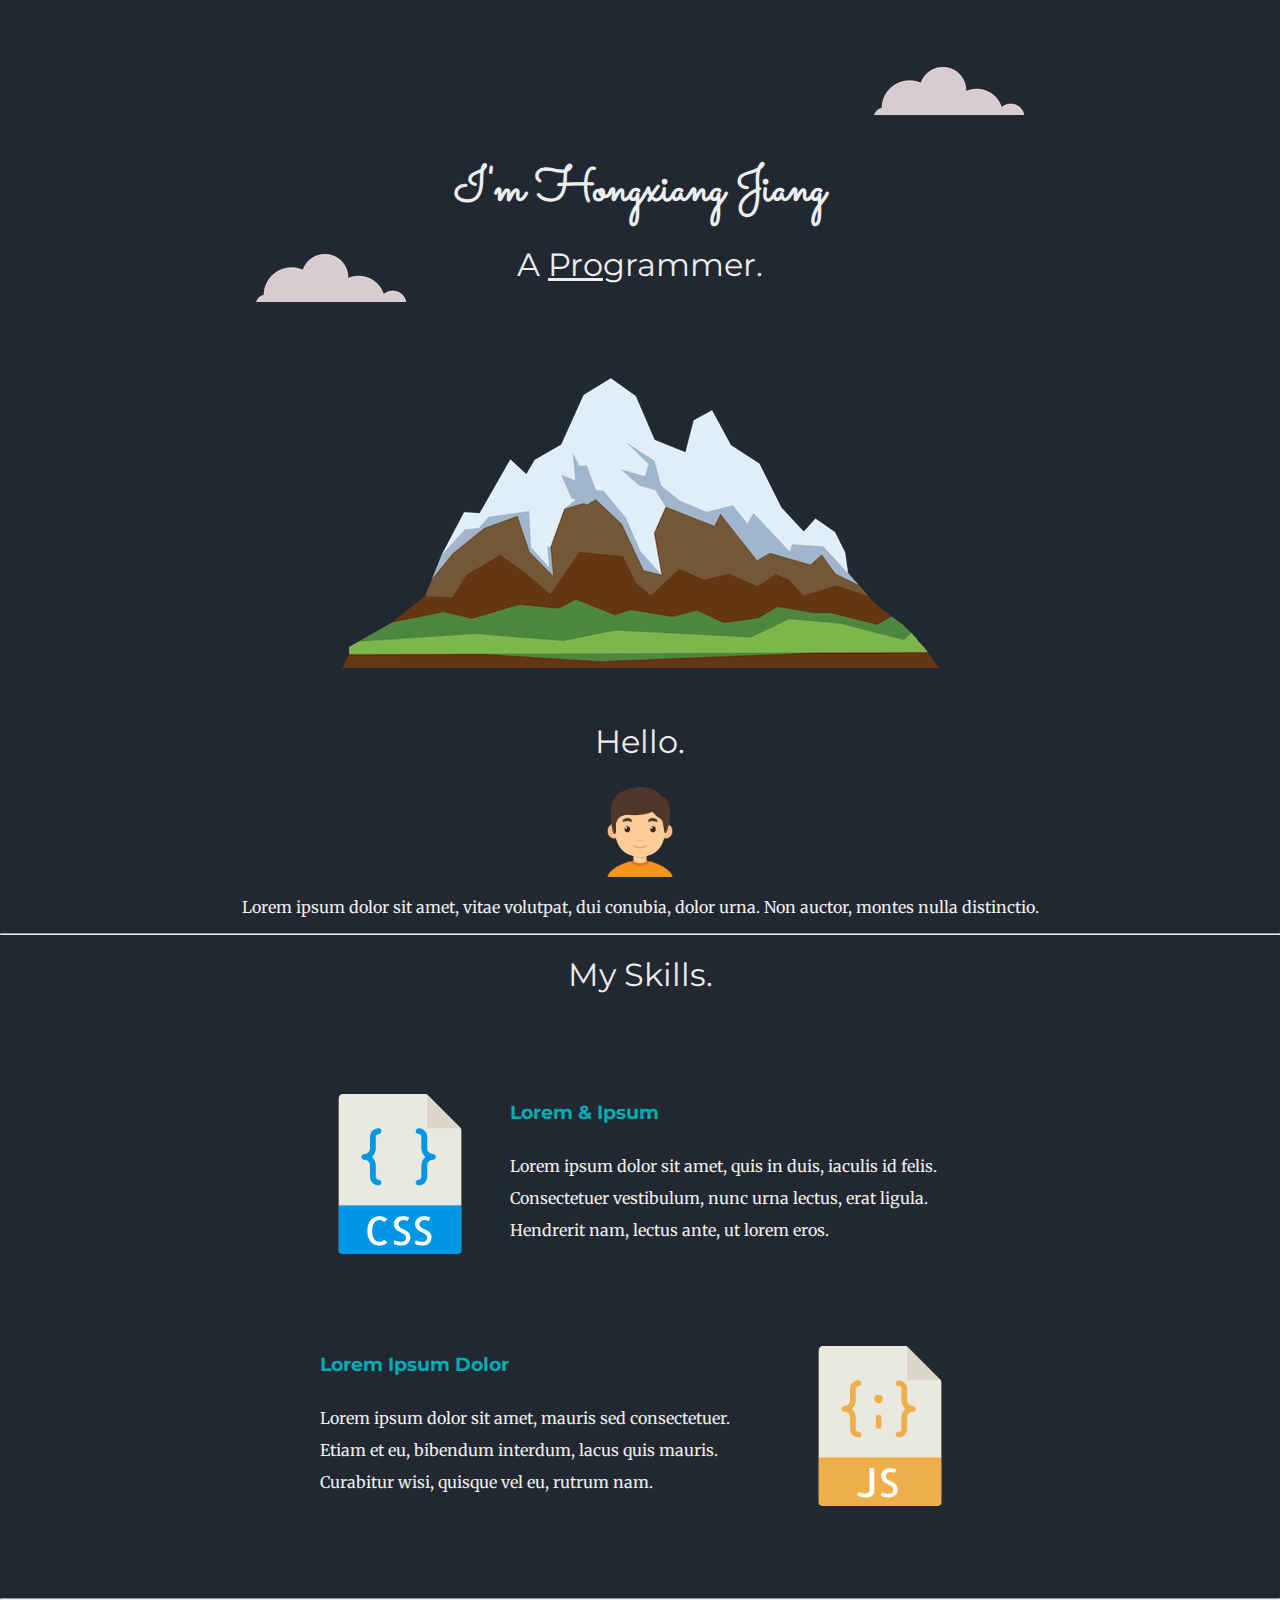
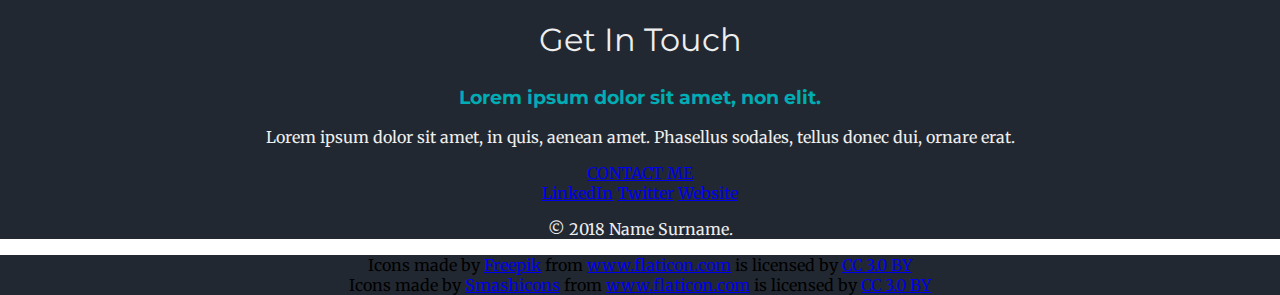
==== CSS - My Site/index.html @ 0e839304 "'2019-05-27'" ====
<!DOCTYPE html>
<html lang="en" dir="ltr">

<head>
  <meta charset="utf-8">
  <title></title>
  <link href="https://fonts.googleapis.com/css?family=Merriweather|Montserrat|Sacramento&display=swap" rel="stylesheet">
  <link rel="stylesheet" href="css/styles.css">
  <link rel="icon" href="favicon.ico">
  <!-- Different Link Tag -->
</head>

<body>
  <div class="top-container">
    <img class="head-cloud" src="images/cloud.png" alt="cloud-img">
    <!--<h1>I'm Hongxiang</h1>-->
    <h1>I'm Hongxiang Jiang</h1>
    <h2>A <span STYLE="text-decoration:underline">Pro</span>grammer.</h2>
    <img class="bottom-cloud" src="images/cloud.png" alt="cloud-img">
    <img src="images/mountain.png" alt="mountain-img">
  </div>

  <div class="middle-container">
    <div class="profile">
      <img src="" alt="">
      <h2>Hello.</h2>
      <img src="images/boy.png" alt="a picture of boy" height=10% width=10%>
      <p>Lorem ipsum dolor sit amet, vitae volutpat, dui conubia, dolor urna. Non auctor, montes nulla distinctio.</p>
    </div>
    <hr>
    <div class="skills">
      <h2>My Skills.</h2>
      <div class="skill-row">
        <img class="skill-image" src="images/File-type/css.png" alt="">
        <h3>Lorem & Ipsum</h3>
        <p class="skill-decription">Lorem ipsum dolor sit amet, quis in duis, iaculis id felis. Consectetuer vestibulum, nunc urna lectus, erat ligula. Hendrerit nam, lectus ante, ut lorem eros.</p>
      </div>
      <div class="skill-row">
        <img class="hobby-image" src="images/File-type/javascript.png" alt="">
        <h3>Lorem Ipsum Dolor</h3>
        <p class="hobby-decription">Lorem ipsum dolor sit amet, mauris sed consectetuer. Etiam et eu, bibendum interdum, lacus quis mauris. Curabitur wisi, quisque vel eu, rutrum nam.</p>
      </div>
    </div>
    <hr>
    <div class="contact-me">
      <h2>Get In Touch</h2>
      <h3>Lorem ipsum dolor sit amet, non elit.</h3>
      <p>Lorem ipsum dolor sit amet, in quis, aenean amet. Phasellus sodales, tellus donec dui, ornare erat.</p>
      <a class="btn" href="mailto:h9jiang@ucsd.edu">CONTACT ME</a>
    </div>
  </div>


  <div class="bottom-container">
    <a class="footer-link" href="https://www.linkedin.com/">LinkedIn</a>
    <a class="footer-link" href="https://twitter.com/">Twitter</a>
    <a class="footer-link" href="https://www.appbrewery.co/">Website</a>
    <p>© 2018 Name Surname.</p>
  </div>

  <div>Icons made by <a href="https://www.freepik.com/?__hstc=57440181.30dbcf216ec16a0b16d9cf1d6f9c75f2.1558942725533.1558942725533.1558942725533.1&__hssc=57440181.4.1558942725534&__hsfp=4020184641" title="Freepik">Freepik</a> from <a
      href="https://www.flaticon.com/" title="Flaticon">www.flaticon.com</a> is licensed by <a href="http://creativecommons.org/licenses/by/3.0/" title="Creative Commons BY 3.0" target="_blank">CC 3.0 BY</a></div>
  <div>Icons made by <a href="https://www.flaticon.com/authors/smashicons" title="Smashicons">Smashicons</a> from <a href="https://www.flaticon.com/" title="Flaticon">www.flaticon.com</a> is licensed by <a
      href="http://creativecommons.org/licenses/by/3.0/" title="Creative Commons BY 3.0" target="_blank">CC 3.0 BY</a></div>
</body>

</html>
---- CSS - My Site/css/styles.css ----
body {
  margin: 0;
  text-align: center;
  font-family: 'Merriweather', serif;
}

div {
  background-color: #222831;
}
hr{
  color: #393e46;
}
h1 {
  color: #EEEEEE;
  font-size:3rem ; /*100%  -- 16px -- 1em  550% is big enough*/
  width: 40%;
  margin: 55px auto 0 auto;
  font-family: 'Sacramento', cursive;
}

h2 {
  color: #EEEEEE;
  font-size: 2rem;
  font-weight:normal;
  margin-top: 20px;
  font-family: 'Montserrat', sans-serif;
}

h3 {
  color: #00adb5;
  font-family: 'Montserrat', sans-serif;
}

p {
  color:#EEEEEE;
}

/* margin : four margin will be set */
.top-container {
  background-color: #222831;
  position: relative;
  padding-top: 100px;
}

.middle-container {
  /*background-color: #EEEEEE;*/
}

.bottom-container {
  /*background-color: #00adb5;*/
}

.bottom-cloud {
  position: absolute;
  left: 20%;
  bottom: 55%;
}

.head-cloud {
  position: absolute;
  right: 20%;
  top: 10%;
}
.skill-row{
  margin:100px auto 100px auto;
  width:50%;
  text-align:left;
  line-height: 2;
}
.profile{
  padding-top: 10px;
  margin:0 auto 0 auto;
  width :70%;
}
.skill-image{
  float:left;
  width:25%;
  margin-right: 30px;
}
.hobby-image{
  float:right;
  width:25%;
  margin-left: 30px;
}
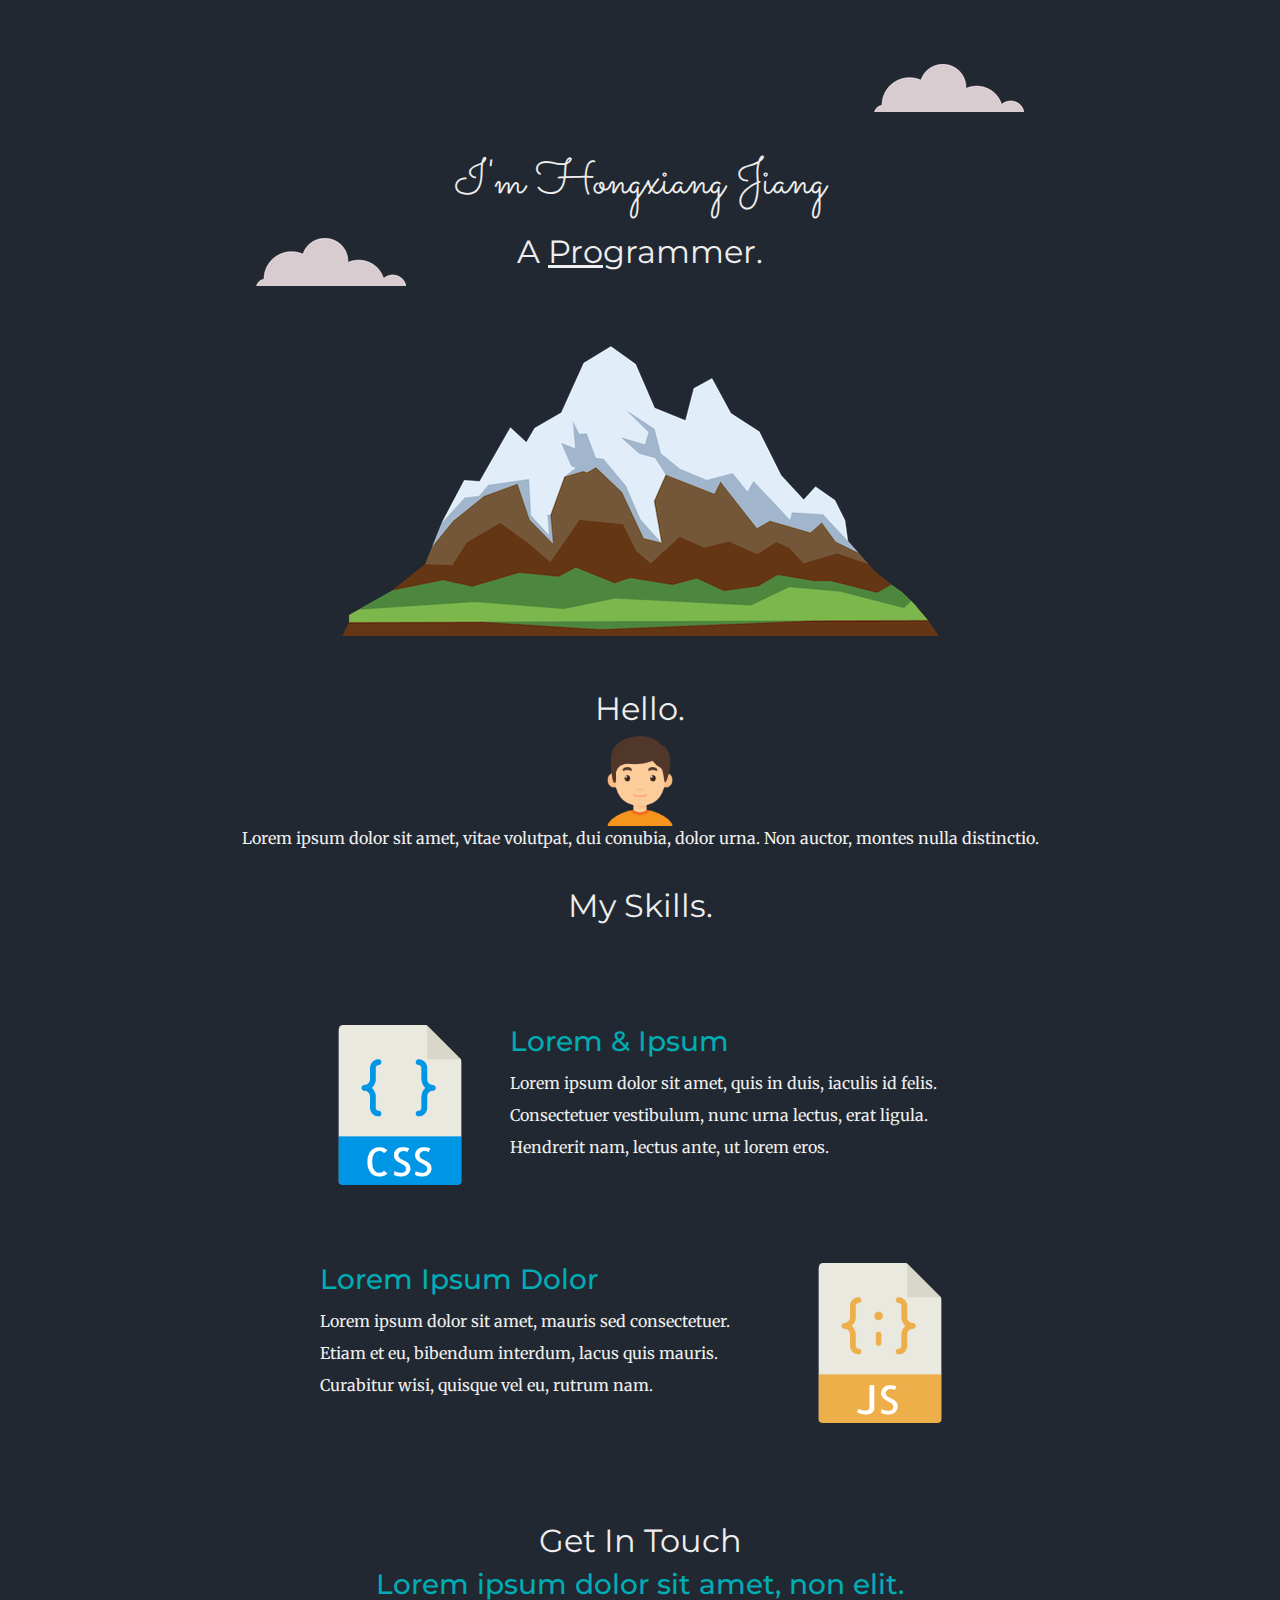
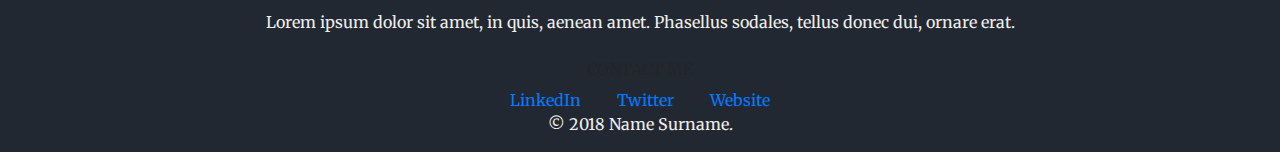
==== commit 9501dd03: "I dont know" ====
--- a/CSS - My Site/index.html
+++ b/CSS - My Site/index.html
@@ -5,6 +5,7 @@
   <meta charset="utf-8">
   <title></title>
   <link href="https://fonts.googleapis.com/css?family=Merriweather|Montserrat|Sacramento&display=swap" rel="stylesheet">
+  <link rel="stylesheet" href="https://stackpath.bootstrapcdn.com/bootstrap/4.3.1/css/bootstrap.min.css" integrity="sha384-ggOyR0iXCbMQv3Xipma34MD+dH/1fQ784/j6cY/iJTQUOhcWr7x9JvoRxT2MZw1T" crossorigin="anonymous">
   <link rel="stylesheet" href="css/styles.css">
   <link rel="icon" href="favicon.ico">
   <!-- Different Link Tag -->
@@ -58,10 +59,10 @@
     <p>© 2018 Name Surname.</p>
   </div>
 
-  <div>Icons made by <a href="https://www.freepik.com/?__hstc=57440181.30dbcf216ec16a0b16d9cf1d6f9c75f2.1558942725533.1558942725533.1558942725533.1&__hssc=57440181.4.1558942725534&__hsfp=4020184641" title="Freepik">Freepik</a> from <a
+  <!-- <div>Icons made by <a href="https://www.freepik.com/?__hstc=57440181.30dbcf216ec16a0b16d9cf1d6f9c75f2.1558942725533.1558942725533.1558942725533.1&__hssc=57440181.4.1558942725534&__hsfp=4020184641" title="Freepik">Freepik</a> from <a
       href="https://www.flaticon.com/" title="Flaticon">www.flaticon.com</a> is licensed by <a href="http://creativecommons.org/licenses/by/3.0/" title="Creative Commons BY 3.0" target="_blank">CC 3.0 BY</a></div>
   <div>Icons made by <a href="https://www.flaticon.com/authors/smashicons" title="Smashicons">Smashicons</a> from <a href="https://www.flaticon.com/" title="Flaticon">www.flaticon.com</a> is licensed by <a
-      href="http://creativecommons.org/licenses/by/3.0/" title="Creative Commons BY 3.0" target="_blank">CC 3.0 BY</a></div>
+      href="http://creativecommons.org/licenses/by/3.0/" title="Creative Commons BY 3.0" target="_blank">CC 3.0 BY</a></div> -->
 </body>
 
 </html>
--- a/CSS - My Site/css/styles.css
+++ b/CSS - My Site/css/styles.css
@@ -2,6 +2,7 @@
   margin: 0;
   text-align: center;
   font-family: 'Merriweather', serif;
+  background-color: #222831;
 }
 
 div {
@@ -82,3 +83,6 @@
   width:25%;
   margin-left: 30px;
 }
+.footer-link{
+  padding: 0rem 1rem;
+}
